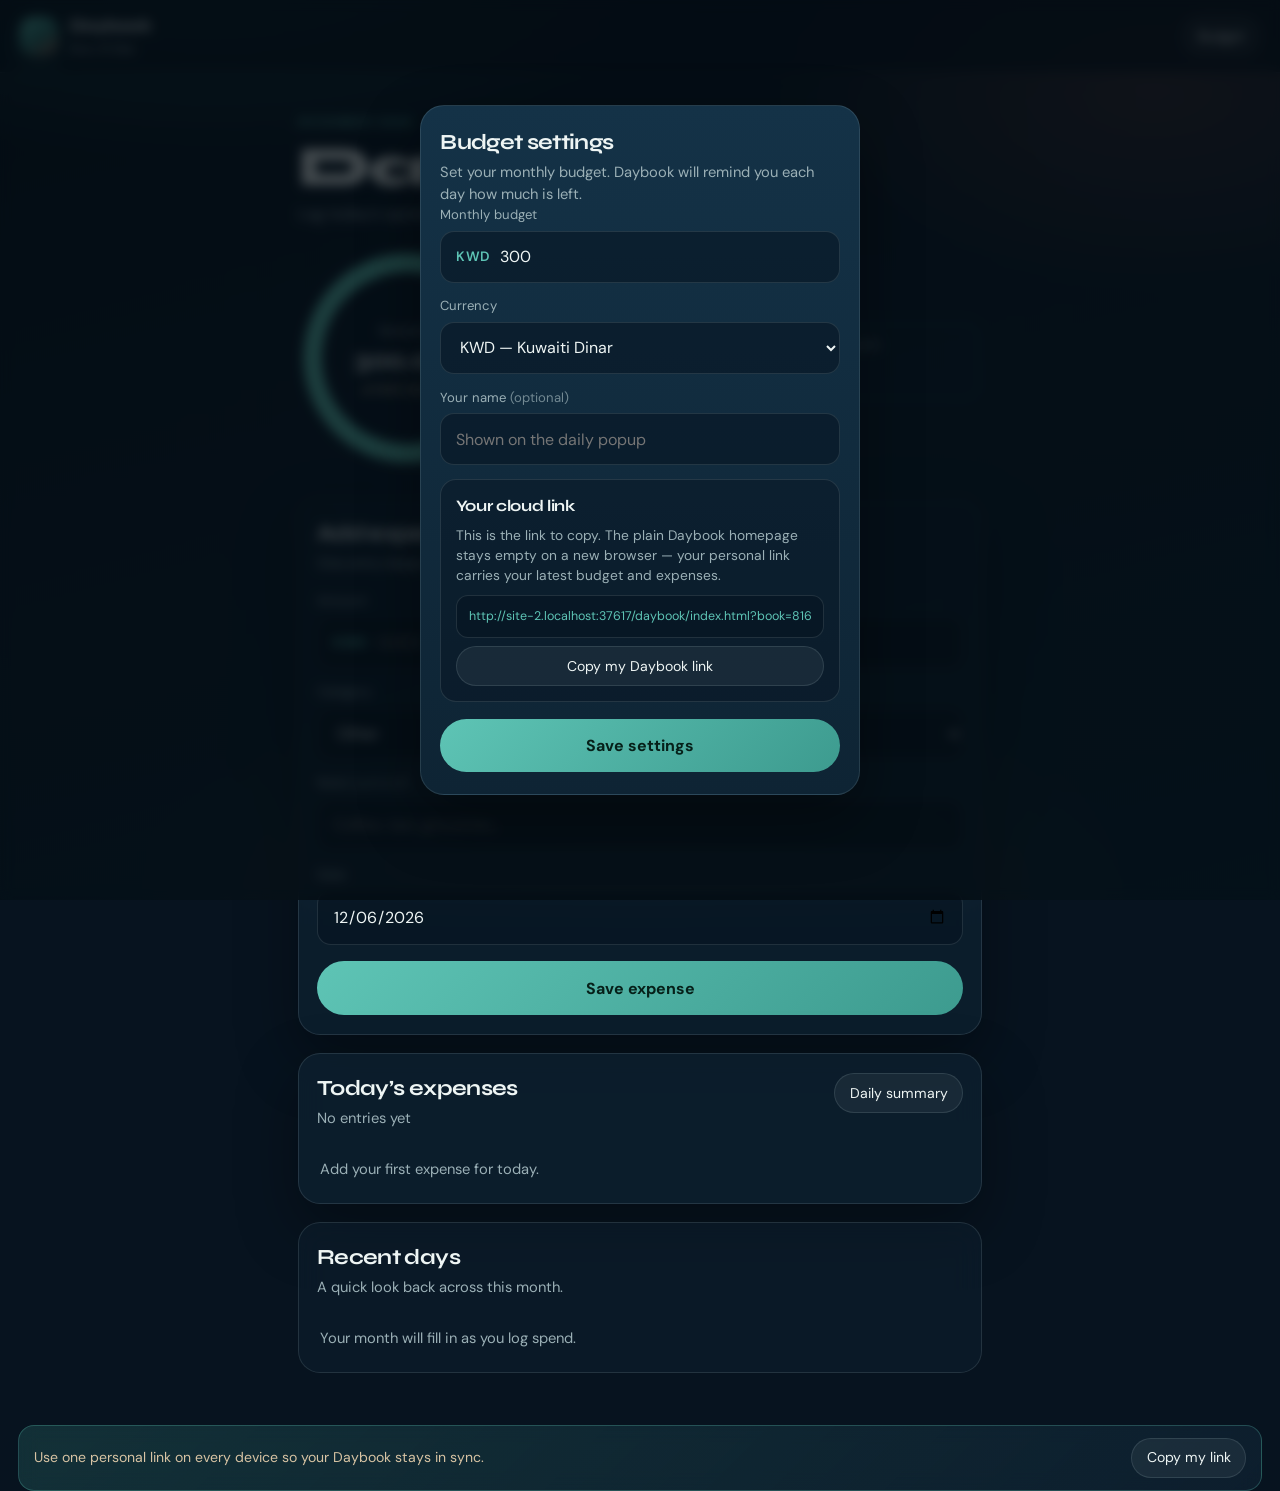
==== daybook/index.html @ 7da20406 "Wire personal sync link and GitHub cloud mirror" ====
<!DOCTYPE html>
<html lang="en">
<head>
  <meta charset="UTF-8" />
  <meta name="viewport" content="width=device-width, initial-scale=1, viewport-fit=cover" />
  <meta name="theme-color" content="#0B1C2C" />
  <meta name="description" content="Daybook — track daily expenses and stay within your budget." />
  <meta name="apple-mobile-web-app-capable" content="yes" />
  <meta name="apple-mobile-web-app-status-bar-style" content="black-translucent" />
  <meta name="apple-mobile-web-app-title" content="Daybook" />
  <title>Daybook</title>
  <link rel="manifest" href="manifest.webmanifest" />
  <link rel="icon" href="icon.svg" type="image/svg+xml" />
  <link rel="apple-touch-icon" href="icon.svg" />
  <link rel="preconnect" href="https://fonts.googleapis.com" />
  <link rel="preconnect" href="https://fonts.gstatic.com" crossorigin />
  <link href="https://fonts.googleapis.com/css2?family=DM+Sans:ital,opsz,wght@0,9..40,400;0,9..40,500;0,9..40,600;0,9..40,700;1,9..40,400&family=Syne:wght@600;700;800&display=swap" rel="stylesheet" />
  <link rel="stylesheet" href="styles.css" />
</head>
<body>
  <div class="atmosphere" aria-hidden="true"></div>

  <header class="topbar">
    <div class="brand">
      <span class="brand-mark" aria-hidden="true"></span>
      <div>
        <p class="brand-name">Daybook</p>
        <p class="brand-date" id="headerDate">Today</p>
      </div>
    </div>
    <button type="button" class="ghost-btn" id="settingsBtn" aria-label="Budget settings">Budget</button>
  </header>

  <main class="shell">
    <section class="hero" aria-labelledby="heroTitle">
      <p class="eyebrow" id="monthLabel">This month</p>
      <h1 class="hero-title" id="heroTitle">Daybook</h1>
      <p class="hero-sub" id="heroSub">Log today’s spend. Stay inside your budget.</p>

      <div class="meter" role="img" aria-labelledby="remainingLabel">
        <div class="meter-ring" id="meterRing">
          <svg viewBox="0 0 120 120" aria-hidden="true">
            <circle class="meter-track" cx="60" cy="60" r="52" />
            <circle class="meter-value" id="meterValue" cx="60" cy="60" r="52" />
          </svg>
          <div class="meter-copy">
            <p class="meter-kicker">Remaining</p>
            <p class="meter-amount" id="remainingAmount">0.000</p>
            <p class="meter-meta" id="remainingMeta">of budget</p>
          </div>
        </div>
        <div class="meter-stats">
          <div>
            <p class="stat-label">Spent today</p>
            <p class="stat-value" id="spentToday">0.000</p>
          </div>
          <div>
            <p class="stat-label">Spent this month</p>
            <p class="stat-value" id="spentMonth">0.000</p>
          </div>
        </div>
      </div>
    </section>

    <section class="panel" aria-labelledby="addTitle">
      <div class="panel-head">
        <h2 id="addTitle">Add expense</h2>
        <p>One entry keeps your daily picture honest.</p>
      </div>
      <form id="expenseForm" class="expense-form" autocomplete="off">
        <label class="field">
          <span>Amount</span>
          <div class="amount-row">
            <span class="currency-prefix" id="currencyPrefix">KWD</span>
            <input id="amountInput" name="amount" type="number" inputmode="decimal" step="0.001" min="0.001" placeholder="0.000" required />
          </div>
        </label>
        <label class="field">
          <span>Category</span>
          <select id="categoryInput" name="category" required>
            <option value="Food">Food</option>
            <option value="Transport">Transport</option>
            <option value="Shopping">Shopping</option>
            <option value="Bills">Bills</option>
            <option value="Health">Health</option>
            <option value="Fun">Fun</option>
            <option value="Other" selected>Other</option>
          </select>
        </label>
        <label class="field">
          <span>Note <em>(optional)</em></span>
          <input id="noteInput" name="note" type="text" maxlength="80" placeholder="Coffee, taxi, groceries…" />
        </label>
        <label class="field">
          <span>Date</span>
          <input id="dateInput" name="date" type="date" required />
        </label>
        <button type="submit" class="primary-btn" id="addBtn">Save expense</button>
      </form>
    </section>

    <section class="panel" aria-labelledby="todayTitle">
      <div class="panel-head row">
        <div>
          <h2 id="todayTitle">Today’s expenses</h2>
          <p id="todayCount">No entries yet</p>
        </div>
        <button type="button" class="ghost-btn" id="showSummaryBtn">Daily summary</button>
      </div>
      <ul class="expense-list" id="todayList"></ul>
    </section>

    <section class="panel soft" aria-labelledby="historyTitle">
      <div class="panel-head">
        <h2 id="historyTitle">Recent days</h2>
        <p>A quick look back across this month.</p>
      </div>
      <ul class="history-list" id="historyList"></ul>
    </section>
  </main>

  <div class="toast" id="toast" role="status" aria-live="polite" hidden></div>

  <!-- Daily summary popup -->
  <div class="modal-root" id="summaryModal" hidden>
    <div class="modal-backdrop" data-close="summary"></div>
    <div class="modal sheet summary-sheet" role="dialog" aria-modal="true" aria-labelledby="summaryTitle">
      <div class="summary-glow" aria-hidden="true"></div>
      <p class="summary-eyebrow">Daily check-in</p>
      <h2 id="summaryTitle">How’s your day looking?</h2>
      <p class="summary-date" id="summaryDate"></p>
      <div class="summary-grid">
        <div class="summary-card">
          <p class="summary-label">Spent today</p>
          <p class="summary-value" id="summarySpent">0.000</p>
        </div>
        <div class="summary-card accent">
          <p class="summary-label">Remaining in budget</p>
          <p class="summary-value" id="summaryRemaining">0.000</p>
        </div>
      </div>
      <p class="summary-note" id="summaryNote"></p>
      <button type="button" class="primary-btn" data-close="summary">Got it</button>
    </div>
  </div>

  <!-- Budget settings -->
  <div class="modal-root" id="settingsModal" hidden>
    <div class="modal-backdrop" data-close="settings"></div>
    <div class="modal sheet" role="dialog" aria-modal="true" aria-labelledby="settingsTitle">
      <h2 id="settingsTitle">Budget settings</h2>
      <p class="modal-lead">Set your monthly budget. Daybook will remind you each day how much is left.</p>
      <form id="settingsForm" class="expense-form">
        <label class="field">
          <span>Monthly budget</span>
          <div class="amount-row">
            <span class="currency-prefix" id="settingsCurrencyPrefix">KWD</span>
            <input id="budgetInput" type="number" inputmode="decimal" step="0.001" min="0" required />
          </div>
        </label>
        <label class="field">
          <span>Currency</span>
          <select id="currencyInput">
            <option value="KWD">KWD — Kuwaiti Dinar</option>
            <option value="AED">AED — UAE Dirham</option>
            <option value="SAR">SAR — Saudi Riyal</option>
            <option value="USD">USD — US Dollar</option>
            <option value="EUR">EUR — Euro</option>
            <option value="INR">INR — Indian Rupee</option>
            <option value="GBP">GBP — British Pound</option>
          </select>
        </label>
        <label class="field">
          <span>Your name <em>(optional)</em></span>
          <input id="nameInput" type="text" maxlength="40" placeholder="Shown on the daily popup" />
        </label>
        <div class="sync-box">
          <p class="sync-title">Your cloud link</p>
          <p class="sync-help">This is the link to copy. The plain Daybook homepage stays empty on a new browser — your personal link carries your latest budget and expenses.</p>
          <input id="syncLinkInput" type="text" readonly />
          <button type="button" class="ghost-btn" id="copySyncBtn">Copy my Daybook link</button>
        </div>
        <button type="submit" class="primary-btn">Save settings</button>
      </form>
    </div>
  </div>

  <div class="sync-banner" id="syncBanner" hidden>
    <p>Use one personal link on every device so your Daybook stays in sync.</p>
    <button type="button" class="ghost-btn" id="bannerCopyBtn">Copy my link</button>
  </div>

  <script src="app.js" defer></script>
</body>
</html>
---- daybook/styles.css ----
:root {
  --ink: #07131f;
  --ink-2: #0b1c2c;
  --panel: rgba(14, 32, 48, 0.78);
  --panel-solid: #102536;
  --line: rgba(214, 232, 236, 0.12);
  --text: #eef5f4;
  --muted: #9bb0b6;
  --sea: #3d9b8f;
  --sea-bright: #5ec4b5;
  --coral: #e07a5f;
  --gold: #e2b86a;
  --sand: #d8c4a4;
  --shadow: 0 24px 60px rgba(0, 0, 0, 0.35);
  --radius: 22px;
  --safe-top: env(safe-area-inset-top, 0px);
  --safe-bot: env(safe-area-inset-bottom, 0px);
  --font-display: "Syne", "Avenir Next", sans-serif;
  --font-body: "DM Sans", "Segoe UI", sans-serif;
  --ring: 326.7256;
}

* { box-sizing: border-box; margin: 0; padding: 0; }

html, body {
  min-height: 100%;
}

body {
  font-family: var(--font-body);
  color: var(--text);
  background: var(--ink);
  line-height: 1.45;
  -webkit-font-smoothing: antialiased;
}

button, input, select {
  font: inherit;
  color: inherit;
}

.atmosphere {
  position: fixed;
  inset: 0;
  z-index: -1;
  background:
    radial-gradient(ellipse 80% 50% at 15% -10%, rgba(61, 155, 143, 0.35), transparent 55%),
    radial-gradient(ellipse 60% 45% at 90% 10%, rgba(224, 122, 95, 0.18), transparent 50%),
    radial-gradient(ellipse 70% 50% at 50% 100%, rgba(226, 184, 106, 0.12), transparent 55%),
    linear-gradient(165deg, #07131f 0%, #0b1c2c 45%, #0a2433 100%);
}

.atmosphere::after {
  content: "";
  position: absolute;
  inset: 0;
  opacity: 0.35;
  background-image:
    linear-gradient(rgba(238, 245, 244, 0.03) 1px, transparent 1px),
    linear-gradient(90deg, rgba(238, 245, 244, 0.03) 1px, transparent 1px);
  background-size: 48px 48px;
  mask-image: radial-gradient(circle at 50% 20%, #000 20%, transparent 75%);
}

.topbar {
  position: sticky;
  top: 0;
  z-index: 20;
  display: flex;
  align-items: center;
  justify-content: space-between;
  gap: 1rem;
  padding: calc(0.9rem + var(--safe-top)) 1.25rem 0.9rem;
  backdrop-filter: blur(16px);
  background: rgba(7, 19, 31, 0.72);
  border-bottom: 1px solid var(--line);
}

.brand {
  display: flex;
  align-items: center;
  gap: 0.75rem;
}

.brand-mark {
  width: 2.35rem;
  height: 2.35rem;
  border-radius: 0.85rem;
  background:
    linear-gradient(145deg, rgba(94, 196, 181, 0.95), rgba(61, 155, 143, 0.7) 55%, rgba(224, 122, 95, 0.55));
  box-shadow: 0 0 0 1px rgba(238, 245, 244, 0.12), 0 10px 24px rgba(61, 155, 143, 0.25);
  animation: markPulse 4.5s ease-in-out infinite;
}

.brand-name {
  font-family: var(--font-display);
  font-weight: 700;
  letter-spacing: -0.03em;
  font-size: 1.05rem;
}

.brand-date {
  color: var(--muted);
  font-size: 0.82rem;
}

.shell {
  width: min(720px, 100%);
  margin: 0 auto;
  padding: 1.25rem 1.15rem calc(2.5rem + var(--safe-bot));
  display: grid;
  gap: 1.15rem;
}

.hero {
  padding: 1.35rem 0 0.4rem;
  animation: riseIn 0.7s ease both;
}

.eyebrow {
  color: var(--sea-bright);
  text-transform: uppercase;
  letter-spacing: 0.14em;
  font-size: 0.72rem;
  font-weight: 600;
  margin-bottom: 0.55rem;
}

.hero-title {
  font-family: var(--font-display);
  font-weight: 800;
  font-size: clamp(2.4rem, 8vw, 3.5rem);
  letter-spacing: -0.05em;
  line-height: 0.95;
  margin-bottom: 0.55rem;
}

.hero-sub {
  color: var(--muted);
  max-width: 28rem;
  margin-bottom: 1.4rem;
}

.meter {
  display: grid;
  gap: 1.1rem;
}

.meter-ring {
  position: relative;
  width: min(220px, 62vw);
  margin: 0 auto;
  aspect-ratio: 1;
}

.meter-ring svg {
  width: 100%;
  height: 100%;
  transform: rotate(-90deg);
}

.meter-track,
.meter-value {
  fill: none;
  stroke-width: 10;
}

.meter-track {
  stroke: rgba(238, 245, 244, 0.08);
}

.meter-value {
  stroke: url(#none);
  stroke: var(--sea-bright);
  stroke-linecap: round;
  stroke-dasharray: var(--ring);
  stroke-dashoffset: var(--ring);
  transition: stroke-dashoffset 0.9s cubic-bezier(0.22, 1, 0.36, 1), stroke 0.3s ease;
}

.meter-ring.is-warning .meter-value { stroke: var(--gold); }
.meter-ring.is-danger .meter-value { stroke: var(--coral); }

.meter-copy {
  position: absolute;
  inset: 0;
  display: grid;
  place-content: center;
  text-align: center;
  gap: 0.15rem;
}

.meter-kicker,
.stat-label,
.summary-label {
  color: var(--muted);
  font-size: 0.78rem;
}

.meter-amount,
.stat-value,
.summary-value {
  font-family: var(--font-display);
  font-weight: 700;
  letter-spacing: -0.03em;
}

.meter-amount {
  font-size: 1.55rem;
}

.meter-meta {
  color: var(--sand);
  font-size: 0.78rem;
}

.meter-stats {
  display: grid;
  grid-template-columns: 1fr 1fr;
  gap: 0.75rem;
}

.meter-stats > div,
.summary-card {
  background: var(--panel);
  border: 1px solid var(--line);
  border-radius: 18px;
  padding: 0.95rem 1rem;
  backdrop-filter: blur(10px);
}

.stat-value {
  font-size: 1.25rem;
  margin-top: 0.2rem;
}

.panel {
  background: var(--panel);
  border: 1px solid var(--line);
  border-radius: var(--radius);
  padding: 1.15rem 1.1rem 1.2rem;
  backdrop-filter: blur(14px);
  box-shadow: var(--shadow);
  animation: riseIn 0.75s ease both;
}

.panel:nth-of-type(2) { animation-delay: 0.08s; }
.panel:nth-of-type(3) { animation-delay: 0.14s; }
.panel:nth-of-type(4) { animation-delay: 0.2s; }

.panel.soft {
  background: rgba(14, 32, 48, 0.5);
  box-shadow: none;
}

.panel-head {
  margin-bottom: 1rem;
}

.panel-head.row {
  display: flex;
  align-items: flex-start;
  justify-content: space-between;
  gap: 0.75rem;
}

.panel-head h2,
.modal h2 {
  font-family: var(--font-display);
  font-size: 1.35rem;
  letter-spacing: -0.03em;
  margin-bottom: 0.25rem;
}

.panel-head p,
.modal-lead {
  color: var(--muted);
  font-size: 0.92rem;
}

.expense-form {
  display: grid;
  gap: 0.85rem;
}

.field {
  display: grid;
  gap: 0.4rem;
}

.field > span {
  font-size: 0.82rem;
  color: var(--muted);
}

.field em {
  font-style: normal;
  opacity: 0.7;
}

.field input,
.field select,
.amount-row {
  width: 100%;
  border-radius: 14px;
  border: 1px solid var(--line);
  background: rgba(7, 19, 31, 0.55);
  padding: 0.85rem 0.95rem;
  outline: none;
  transition: border-color 0.2s ease, box-shadow 0.2s ease;
}

.field input:focus,
.field select:focus,
.amount-row:focus-within {
  border-color: rgba(94, 196, 181, 0.55);
  box-shadow: 0 0 0 3px rgba(61, 155, 143, 0.18);
}

.amount-row {
  display: flex;
  align-items: center;
  gap: 0.55rem;
  padding-right: 0.35rem;
}

.amount-row input {
  border: 0;
  background: transparent;
  padding: 0;
  width: 100%;
  box-shadow: none;
}

.amount-row input:focus {
  box-shadow: none;
}

.currency-prefix {
  color: var(--sea-bright);
  font-weight: 600;
  font-size: 0.85rem;
  letter-spacing: 0.04em;
}

.primary-btn,
.ghost-btn {
  border: 0;
  cursor: pointer;
  border-radius: 999px;
  transition: transform 0.18s ease, background 0.18s ease, opacity 0.18s ease;
}

.primary-btn:hover,
.ghost-btn:hover {
  transform: translateY(-1px);
}

.primary-btn:active,
.ghost-btn:active {
  transform: translateY(0);
}

.primary-btn {
  background: linear-gradient(135deg, var(--sea-bright), var(--sea));
  color: #062019;
  font-weight: 700;
  padding: 0.95rem 1.2rem;
  margin-top: 0.2rem;
}

.ghost-btn {
  background: rgba(238, 245, 244, 0.06);
  border: 1px solid var(--line);
  color: var(--text);
  padding: 0.55rem 0.9rem;
  font-size: 0.88rem;
  white-space: nowrap;
}

.expense-list,
.history-list {
  list-style: none;
  display: grid;
  gap: 0.65rem;
}

.expense-item,
.history-item {
  display: grid;
  grid-template-columns: 1fr auto;
  gap: 0.35rem 0.75rem;
  align-items: center;
  padding: 0.85rem 0.9rem;
  border-radius: 16px;
  background: rgba(7, 19, 31, 0.45);
  border: 1px solid var(--line);
  animation: itemIn 0.35s ease both;
}

.expense-item .title,
.history-item .title {
  font-weight: 600;
}

.expense-item .meta,
.history-item .meta {
  color: var(--muted);
  font-size: 0.8rem;
  grid-column: 1;
}

.expense-item .amount,
.history-item .amount {
  font-family: var(--font-display);
  font-weight: 700;
  justify-self: end;
}

.expense-item .delete {
  grid-column: 2;
  grid-row: 2;
  justify-self: end;
  background: transparent;
  border: 0;
  color: var(--coral);
  cursor: pointer;
  font-size: 0.78rem;
  opacity: 0.85;
}

.empty {
  color: var(--muted);
  padding: 0.85rem 0.2rem 0.2rem;
  font-size: 0.92rem;
}

.toast {
  position: fixed;
  left: 50%;
  bottom: calc(1.2rem + var(--safe-bot));
  transform: translateX(-50%) translateY(120%);
  background: var(--panel-solid);
  border: 1px solid var(--line);
  color: var(--text);
  padding: 0.75rem 1rem;
  border-radius: 999px;
  box-shadow: var(--shadow);
  z-index: 40;
  pointer-events: none;
  transition: transform 0.35s cubic-bezier(0.22, 1, 0.36, 1);
}

body.modal-open .toast {
  bottom: calc(42vh + var(--safe-bot));
}

.sync-banner {
  position: sticky;
  top: calc(3.6rem + var(--safe-top));
  z-index: 15;
  display: flex;
  align-items: center;
  justify-content: space-between;
  gap: 0.75rem;
  margin: 0.75rem 1.15rem 0;
  padding: 0.75rem 0.9rem;
  border-radius: 16px;
  border: 1px solid rgba(94, 196, 181, 0.28);
  background: linear-gradient(135deg, rgba(61, 155, 143, 0.22), rgba(14, 32, 48, 0.85));
  backdrop-filter: blur(10px);
}

.sync-banner p {
  color: var(--sand);
  font-size: 0.88rem;
}

.sync-box {
  display: grid;
  gap: 0.55rem;
  padding: 0.9rem;
  border-radius: 16px;
  border: 1px solid var(--line);
  background: rgba(7, 19, 31, 0.45);
}

.sync-title {
  font-family: var(--font-display);
  font-weight: 700;
  letter-spacing: -0.02em;
}

.sync-help {
  color: var(--muted);
  font-size: 0.86rem;
}

.sync-box input {
  width: 100%;
  border-radius: 12px;
  border: 1px solid var(--line);
  background: rgba(7, 19, 31, 0.55);
  padding: 0.7rem 0.8rem;
  color: var(--sea-bright);
  font-size: 0.78rem;
}

.toast.show {
  transform: translateX(-50%) translateY(0);
}

.modal-root {
  position: fixed;
  inset: 0;
  z-index: 50;
  display: grid;
  align-items: end;
  justify-items: center;
}

.modal-root[hidden] {
  display: none !important;
}

.modal-backdrop {
  position: absolute;
  inset: 0;
  background: rgba(3, 10, 16, 0.72);
  backdrop-filter: blur(6px);
  animation: fadeIn 0.25s ease both;
}

.modal.sheet {
  position: relative;
  width: min(440px, 100%);
  margin: 0;
  border-radius: 28px 28px 0 0;
  background: linear-gradient(180deg, #143247 0%, #0e2434 100%);
  border: 1px solid var(--line);
  border-bottom: 0;
  padding: 1.35rem 1.2rem calc(1.4rem + var(--safe-bot));
  box-shadow: var(--shadow);
  animation: sheetUp 0.4s cubic-bezier(0.22, 1, 0.36, 1) both;
}

.summary-sheet {
  overflow: hidden;
}

.summary-glow {
  position: absolute;
  width: 220px;
  height: 220px;
  right: -40px;
  top: -60px;
  border-radius: 50%;
  background: radial-gradient(circle, rgba(94, 196, 181, 0.35), transparent 70%);
  pointer-events: none;
  animation: glowDrift 5s ease-in-out infinite;
}

.summary-eyebrow {
  position: relative;
  color: var(--sea-bright);
  text-transform: uppercase;
  letter-spacing: 0.14em;
  font-size: 0.72rem;
  font-weight: 600;
  margin-bottom: 0.45rem;
}

.summary-date {
  color: var(--muted);
  margin: 0.25rem 0 1rem;
}

.summary-grid {
  display: grid;
  grid-template-columns: 1fr 1fr;
  gap: 0.7rem;
  margin-bottom: 0.95rem;
}

.summary-card.accent {
  background: linear-gradient(160deg, rgba(61, 155, 143, 0.28), rgba(14, 32, 48, 0.5));
  border-color: rgba(94, 196, 181, 0.28);
}

.summary-value {
  font-size: 1.35rem;
  margin-top: 0.25rem;
}

.summary-note {
  color: var(--sand);
  font-size: 0.92rem;
  margin-bottom: 1rem;
  min-height: 2.6em;
}

@media (min-width: 720px) {
  .modal-root {
    align-items: center;
  }

  .modal.sheet {
    border-radius: 24px;
    border-bottom: 1px solid var(--line);
  }

  .meter {
    grid-template-columns: 220px 1fr;
    align-items: center;
  }

  .meter-ring {
    margin: 0;
  }
}

@keyframes riseIn {
  from { opacity: 0; transform: translateY(14px); }
  to { opacity: 1; transform: translateY(0); }
}

@keyframes itemIn {
  from { opacity: 0; transform: translateY(8px) scale(0.98); }
  to { opacity: 1; transform: translateY(0) scale(1); }
}

@keyframes sheetUp {
  from { opacity: 0; transform: translateY(28px); }
  to { opacity: 1; transform: translateY(0); }
}

@keyframes fadeIn {
  from { opacity: 0; }
  to { opacity: 1; }
}

@keyframes markPulse {
  0%, 100% { transform: scale(1); filter: saturate(1); }
  50% { transform: scale(1.04); filter: saturate(1.15); }
}

@keyframes glowDrift {
  0%, 100% { transform: translate(0, 0); opacity: 0.9; }
  50% { transform: translate(-12px, 10px); opacity: 1; }
}

@media (prefers-reduced-motion: reduce) {
  *, *::before, *::after {
    animation: none !important;
    transition: none !important;
  }
}
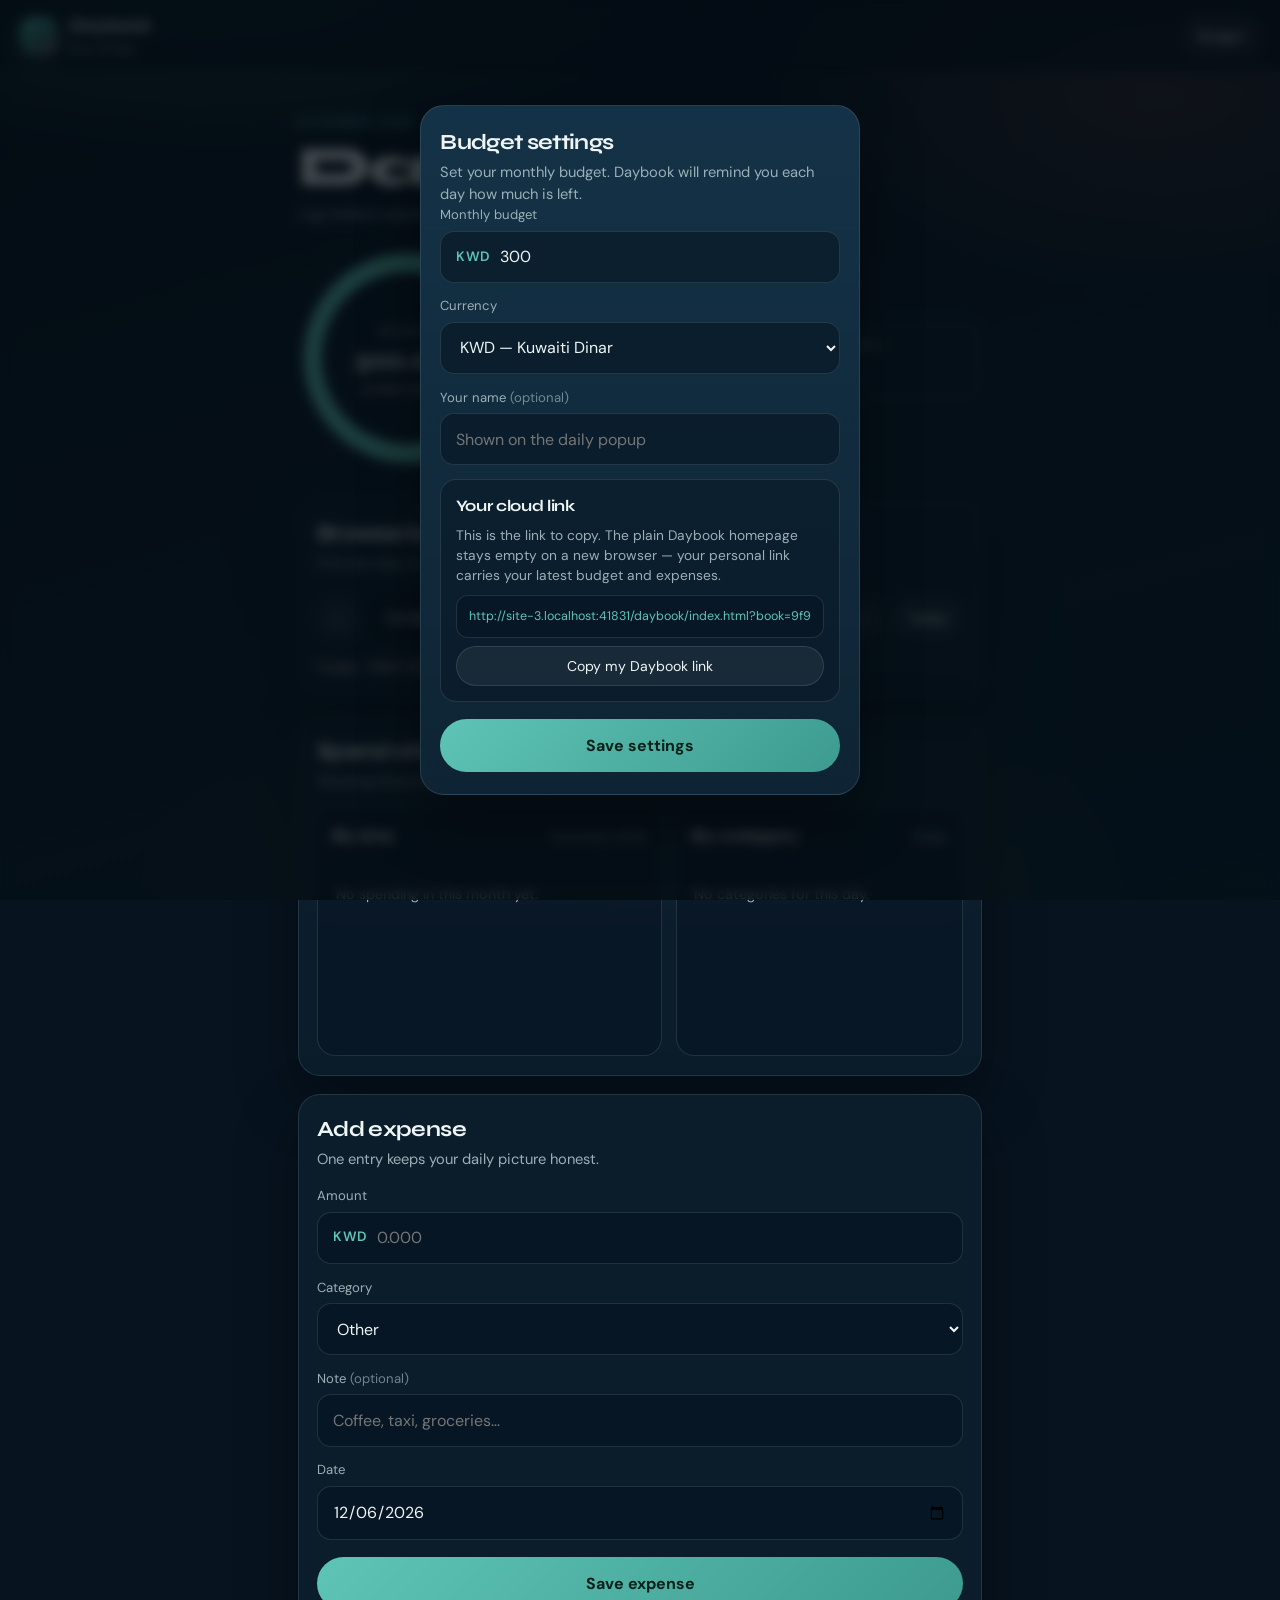
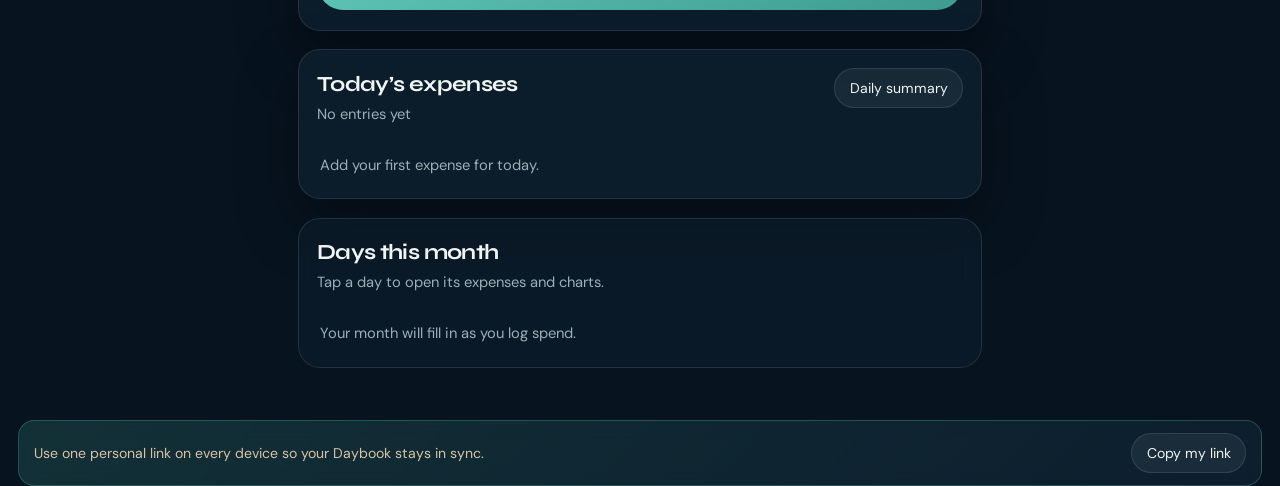
==== commit 1ada7776: "Add date browser and spend charts Pick any day to review its expenses. Charts show spend by day for " ====
--- a/daybook/index.html
+++ b/daybook/index.html
@@ -51,13 +51,53 @@
         </div>
         <div class="meter-stats">
           <div>
-            <p class="stat-label">Spent today</p>
+            <p class="stat-label" id="spentSelectedLabel">Spent today</p>
             <p class="stat-value" id="spentToday">0.000</p>
           </div>
           <div>
             <p class="stat-label">Spent this month</p>
             <p class="stat-value" id="spentMonth">0.000</p>
           </div>
+        </div>
+      </div>
+    </section>
+
+    <section class="panel" aria-labelledby="viewDateTitle">
+      <div class="panel-head">
+        <h2 id="viewDateTitle">Browse by date</h2>
+        <p>Pick any day to see its expenses and updated charts.</p>
+      </div>
+      <div class="date-nav">
+        <button type="button" class="ghost-btn icon-btn" id="prevDayBtn" aria-label="Previous day">‹</button>
+        <label class="field date-nav-field">
+          <span class="sr-only">View date</span>
+          <input id="viewDateInput" type="date" required />
+        </label>
+        <button type="button" class="ghost-btn icon-btn" id="nextDayBtn" aria-label="Next day">›</button>
+        <button type="button" class="ghost-btn" id="jumpTodayBtn">Today</button>
+      </div>
+      <p class="date-nav-meta" id="viewDateMeta"></p>
+    </section>
+
+    <section class="panel" aria-labelledby="chartsTitle">
+      <div class="panel-head">
+        <h2 id="chartsTitle">Spend charts</h2>
+        <p id="chartsSub">Charts follow the date you select above.</p>
+      </div>
+      <div class="charts-grid">
+        <div class="chart-card">
+          <div class="chart-head">
+            <h3>By day</h3>
+            <p id="dayChartLabel">This month</p>
+          </div>
+          <div class="chart-frame" id="dayChart" role="img" aria-label="Expenses by day"></div>
+        </div>
+        <div class="chart-card">
+          <div class="chart-head">
+            <h3>By category</h3>
+            <p id="categoryChartLabel">Selected day</p>
+          </div>
+          <div class="chart-frame" id="categoryChart" role="img" aria-label="Expenses by category"></div>
         </div>
       </div>
     </section>
@@ -112,8 +152,8 @@
 
     <section class="panel soft" aria-labelledby="historyTitle">
       <div class="panel-head">
-        <h2 id="historyTitle">Recent days</h2>
-        <p>A quick look back across this month.</p>
+        <h2 id="historyTitle">Days this month</h2>
+        <p>Tap a day to open its expenses and charts.</p>
       </div>
       <ul class="history-list" id="historyList"></ul>
     </section>
--- a/daybook/styles.css
+++ b/daybook/styles.css
@@ -506,6 +506,121 @@
   font-size: 0.78rem;
 }
 
+.sr-only {
+  position: absolute;
+  width: 1px;
+  height: 1px;
+  padding: 0;
+  margin: -1px;
+  overflow: hidden;
+  clip: rect(0, 0, 0, 0);
+  white-space: nowrap;
+  border: 0;
+}
+
+.date-nav {
+  display: grid;
+  grid-template-columns: auto 1fr auto auto;
+  gap: 0.55rem;
+  align-items: center;
+}
+
+.date-nav-field {
+  margin: 0;
+}
+
+.date-nav-field input {
+  width: 100%;
+  border-radius: 14px;
+  border: 1px solid var(--line);
+  background: rgba(7, 19, 31, 0.55);
+  padding: 0.85rem 0.95rem;
+  outline: none;
+}
+
+.date-nav-field input:focus {
+  border-color: rgba(94, 196, 181, 0.55);
+  box-shadow: 0 0 0 3px rgba(61, 155, 143, 0.18);
+}
+
+.icon-btn {
+  min-width: 2.6rem;
+  padding-left: 0.7rem;
+  padding-right: 0.7rem;
+  font-size: 1.25rem;
+  line-height: 1;
+}
+
+.date-nav-meta {
+  margin-top: 0.75rem;
+  color: var(--sand);
+  font-size: 0.9rem;
+}
+
+.charts-grid {
+  display: grid;
+  gap: 0.9rem;
+}
+
+.chart-card {
+  padding: 0.9rem;
+  border-radius: 18px;
+  border: 1px solid var(--line);
+  background: rgba(7, 19, 31, 0.45);
+}
+
+.chart-head {
+  display: flex;
+  align-items: baseline;
+  justify-content: space-between;
+  gap: 0.75rem;
+  margin-bottom: 0.75rem;
+}
+
+.chart-head h3 {
+  font-family: var(--font-display);
+  font-size: 1.05rem;
+  letter-spacing: -0.02em;
+}
+
+.chart-head p {
+  color: var(--muted);
+  font-size: 0.8rem;
+}
+
+.chart-frame {
+  min-height: 180px;
+}
+
+.chart-frame svg {
+  width: 100%;
+  height: auto;
+  display: block;
+}
+
+.chart-empty {
+  color: var(--muted);
+  font-size: 0.9rem;
+  padding: 1.5rem 0.2rem;
+}
+
+.history-item {
+  cursor: pointer;
+}
+
+.history-item:hover,
+.history-item.is-active {
+  border-color: rgba(94, 196, 181, 0.45);
+  background: rgba(61, 155, 143, 0.12);
+}
+
+@media (min-width: 720px) {
+  .charts-grid {
+    grid-template-columns: 1.2fr 1fr;
+    align-items: stretch;
+  }
+}
+
 .toast.show {
   transform: translateX(-50%) translateY(0);
 }
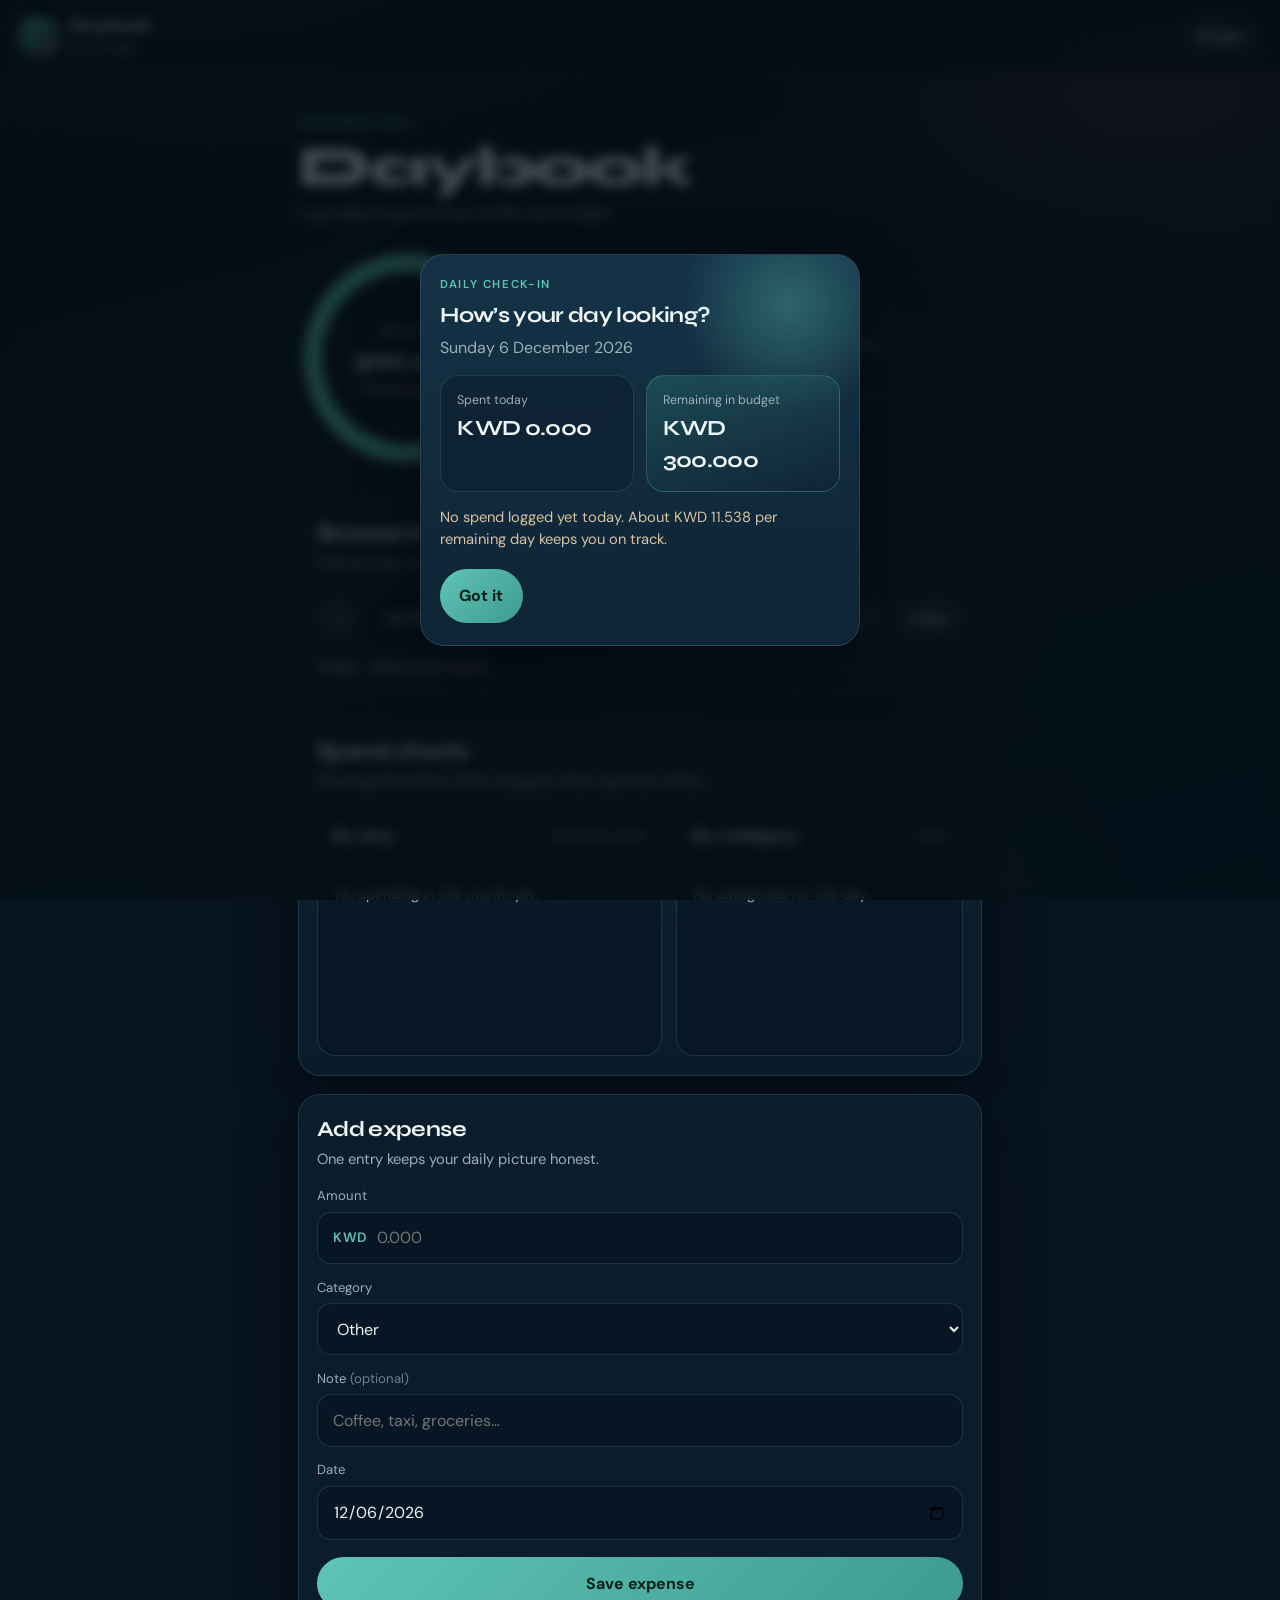
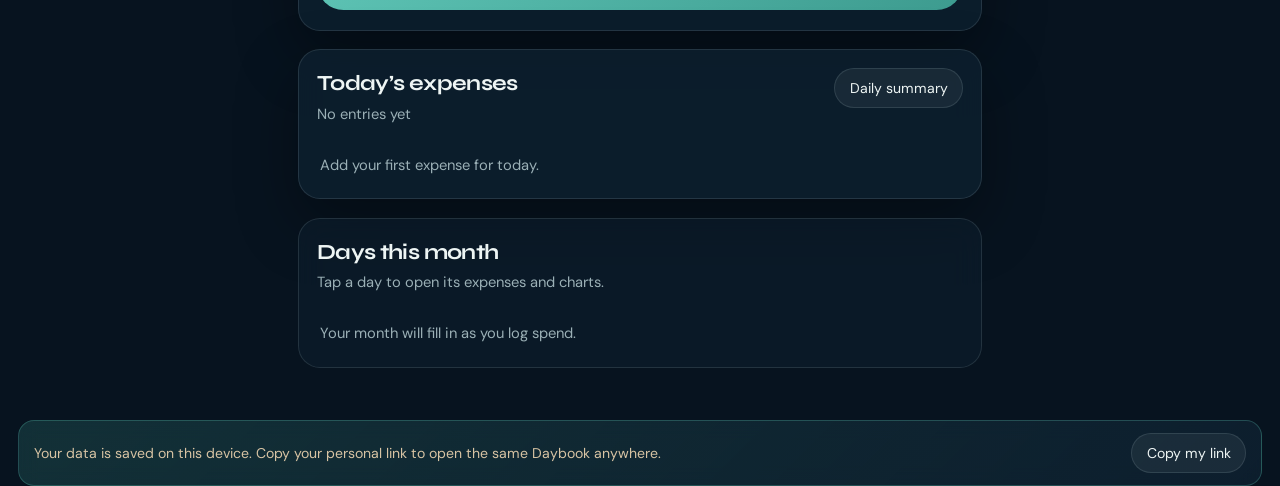
==== commit b10b6948: "Keep Daybook data across updates and shortcuts Persist to IndexedDB as well as localStorage, never c" ====
--- a/daybook/index.html
+++ b/daybook/index.html
@@ -216,17 +216,21 @@
         </label>
         <div class="sync-box">
           <p class="sync-title">Your cloud link</p>
-          <p class="sync-help">This is the link to copy. The plain Daybook homepage stays empty on a new browser — your personal link carries your latest budget and expenses.</p>
+          <p class="sync-help">Copy this personal link and use it for your home-screen shortcut. Open that same link whenever you need your latest expenses.</p>
           <input id="syncLinkInput" type="text" readonly />
           <button type="button" class="ghost-btn" id="copySyncBtn">Copy my Daybook link</button>
         </div>
+        <label class="field">
+          <span>GitHub token <em>(optional, for cloud backup)</em></span>
+          <input id="ghTokenInput" type="password" autocomplete="off" placeholder="ghp_… paste a fine-grained token with Contents: Write" />
+        </label>
         <button type="submit" class="primary-btn">Save settings</button>
       </form>
     </div>
   </div>
 
   <div class="sync-banner" id="syncBanner" hidden>
-    <p>Use one personal link on every device so your Daybook stays in sync.</p>
+    <p>Your data is saved on this device. Copy your personal link to open the same Daybook anywhere.</p>
     <button type="button" class="ghost-btn" id="bannerCopyBtn">Copy my link</button>
   </div>
 
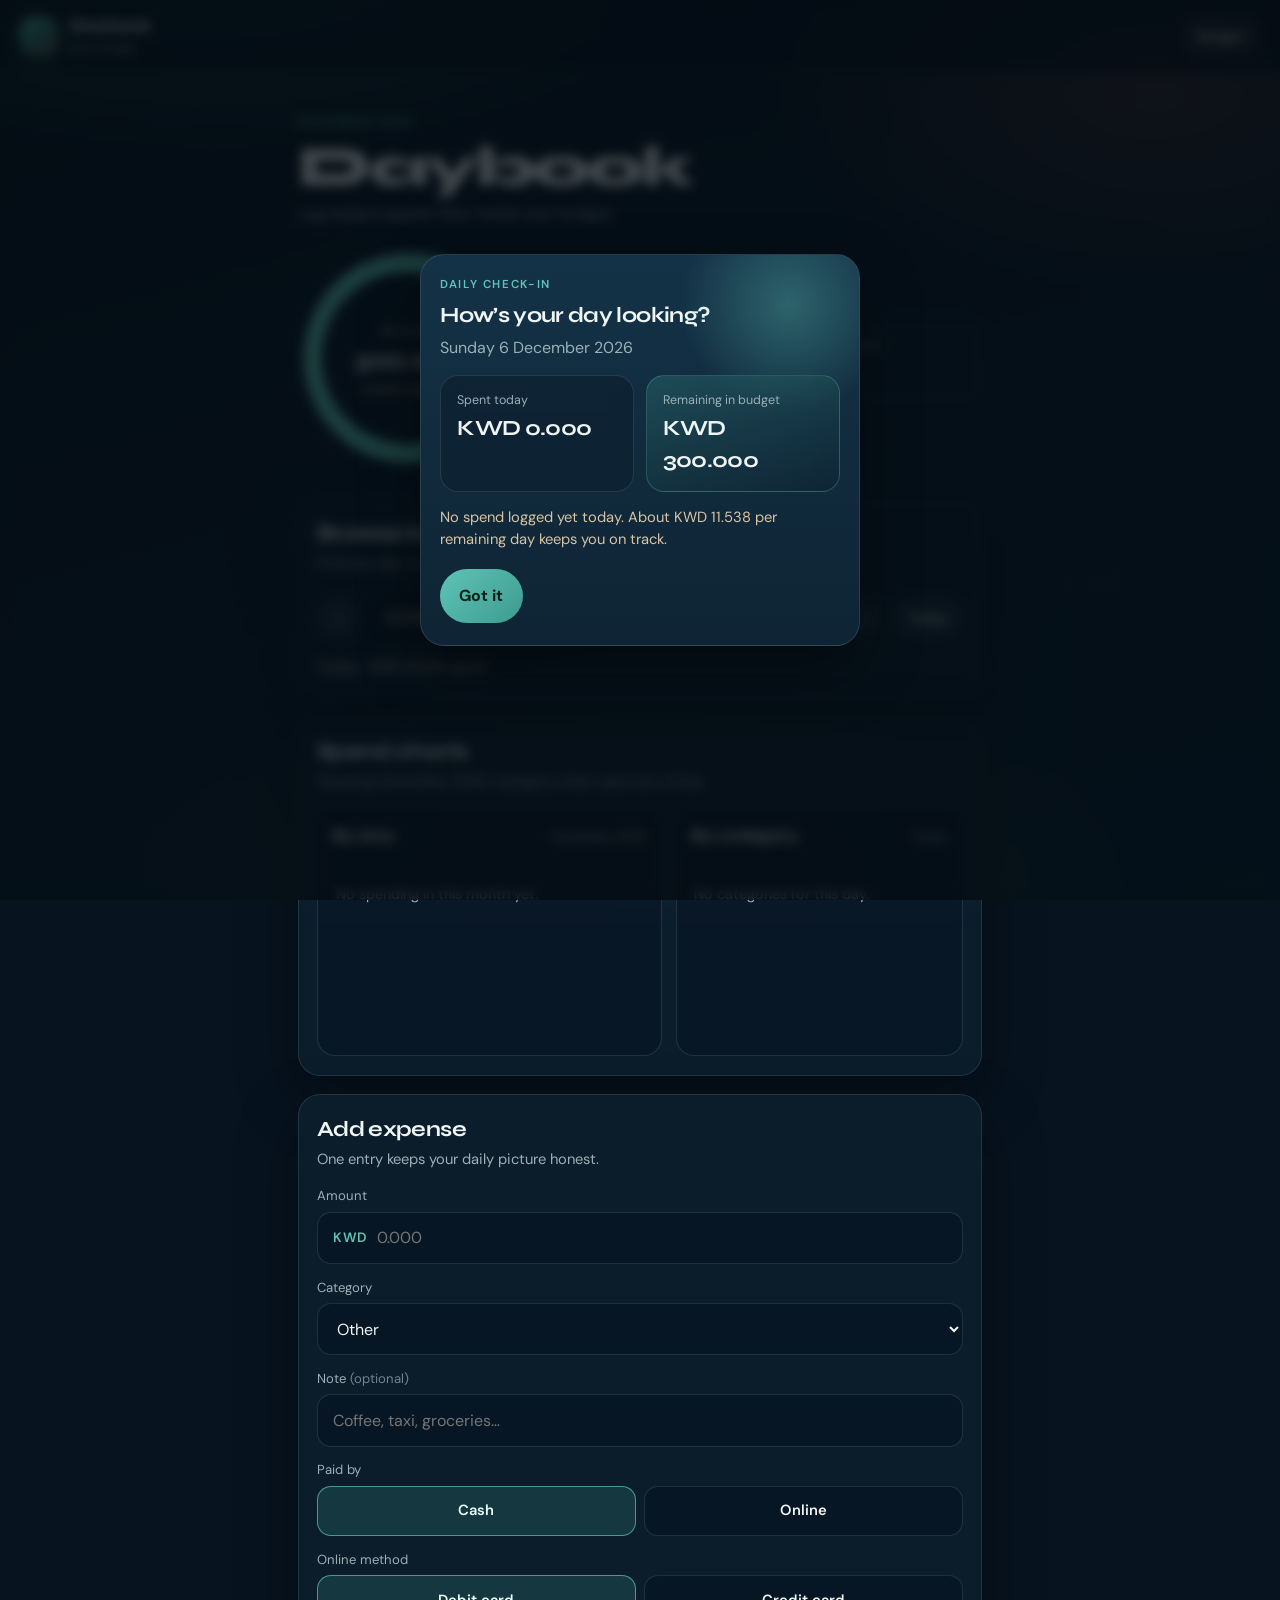
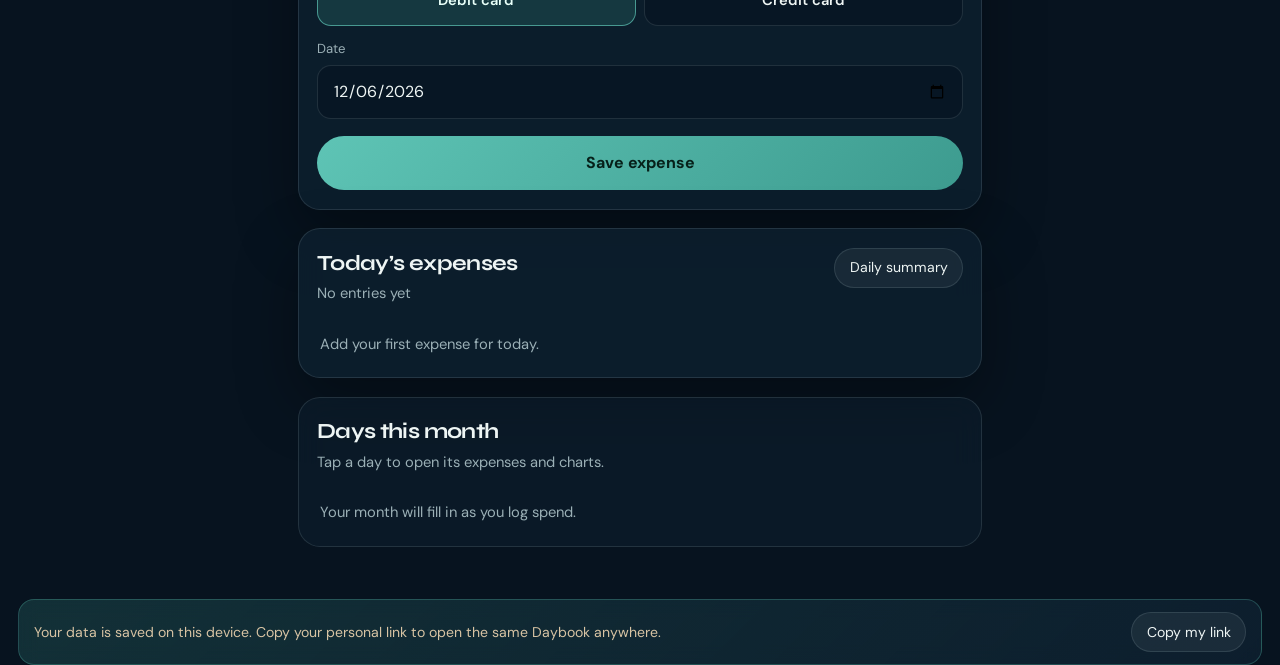
==== commit 5937eb09: "Add cash or online payment method on expenses Let each expense record cash vs online, and when onlin" ====
--- a/daybook/index.html
+++ b/daybook/index.html
@@ -6,12 +6,58 @@
   <meta name="theme-color" content="#0B1C2C" />
   <meta name="description" content="Daybook — track daily expenses and stay within your budget." />
   <meta name="apple-mobile-web-app-capable" content="yes" />
+  <meta name="mobile-web-app-capable" content="yes" />
   <meta name="apple-mobile-web-app-status-bar-style" content="black-translucent" />
   <meta name="apple-mobile-web-app-title" content="Daybook" />
   <title>Daybook</title>
   <link rel="manifest" href="manifest.webmanifest" />
   <link rel="icon" href="icon.svg" type="image/svg+xml" />
   <link rel="apple-touch-icon" href="icon.svg" />
+  <script>
+    // Home Screen / PWA often launches ./index.html with no ?book=.
+    // Remember the book id in a cookie and bounce bare launches back to it
+    // before app.js runs, so the shortcut never opens an empty new book.
+    (function () {
+      var path = location.pathname;
+      var params = new URLSearchParams(location.search);
+      var book = params.get("book") || "";
+      var cookiePath = path.replace(/\/index\.html$/, "/");
+      if (!cookiePath.endsWith("/")) cookiePath += "/";
+      function readBookCookie() {
+        var match = document.cookie.match(/(?:^|; )daybook_book=([^;]*)/);
+        return match ? decodeURIComponent(match[1]) : "";
+      }
+      function writeBookCookie(id) {
+        if (!id) return;
+        document.cookie =
+          "daybook_book=" +
+          encodeURIComponent(id) +
+          "; Path=" +
+          cookiePath +
+          "; Max-Age=31536000; SameSite=Lax";
+        try {
+          localStorage.setItem("daybook.bookId", id);
+        } catch (e) {}
+      }
+      if (book) {
+        writeBookCookie(book);
+        return;
+      }
+      var remembered =
+        readBookCookie() ||
+        (function () {
+          try {
+            return localStorage.getItem("daybook.bookId") || "";
+          } catch (e) {
+            return "";
+          }
+        })();
+      if (!remembered) return;
+      var next = new URL(location.href);
+      next.searchParams.set("book", remembered);
+      location.replace(next.toString());
+    })();
+  </script>
   <link rel="preconnect" href="https://fonts.googleapis.com" />
   <link rel="preconnect" href="https://fonts.gstatic.com" crossorigin />
   <link href="https://fonts.googleapis.com/css2?family=DM+Sans:ital,opsz,wght@0,9..40,400;0,9..40,500;0,9..40,600;0,9..40,700;1,9..40,400&family=Syne:wght@600;700;800&display=swap" rel="stylesheet" />
@@ -131,6 +177,32 @@
           <span>Note <em>(optional)</em></span>
           <input id="noteInput" name="note" type="text" maxlength="80" placeholder="Coffee, taxi, groceries…" />
         </label>
+        <fieldset class="field pay-fieldset">
+          <legend>Paid by</legend>
+          <div class="choice-row" role="radiogroup" aria-label="Paid by">
+            <label class="choice">
+              <input type="radio" name="payBy" id="payByCash" value="cash" checked />
+              <span>Cash</span>
+            </label>
+            <label class="choice">
+              <input type="radio" name="payBy" id="payByOnline" value="online" />
+              <span>Online</span>
+            </label>
+          </div>
+        </fieldset>
+        <fieldset class="field pay-fieldset" id="cardTypeField" hidden>
+          <legend>Online method</legend>
+          <div class="choice-row" role="radiogroup" aria-label="Online method">
+            <label class="choice">
+              <input type="radio" name="cardType" id="cardDebit" value="debit" checked />
+              <span>Debit card</span>
+            </label>
+            <label class="choice">
+              <input type="radio" name="cardType" id="cardCredit" value="credit" />
+              <span>Credit card</span>
+            </label>
+          </div>
+        </fieldset>
         <label class="field">
           <span>Date</span>
           <input id="dateInput" name="date" type="date" required />
@@ -216,7 +288,7 @@
         </label>
         <div class="sync-box">
           <p class="sync-title">Your cloud link</p>
-          <p class="sync-help">Copy this personal link and use it for your home-screen shortcut. Open that same link whenever you need your latest expenses.</p>
+          <p class="sync-help">Open this link once in your browser, wait until your expenses appear, then use Add to Home Screen from that page (not from the long copied text). The shortcut must open your book id so it never starts blank.</p>
           <input id="syncLinkInput" type="text" readonly />
           <button type="button" class="ghost-btn" id="copySyncBtn">Copy my Daybook link</button>
         </div>
--- a/daybook/styles.css
+++ b/daybook/styles.css
@@ -288,9 +288,64 @@
   gap: 0.4rem;
 }
 
-.field > span {
+.field > span,
+.pay-fieldset legend {
   font-size: 0.82rem;
   color: var(--muted);
+}
+
+.pay-fieldset {
+  border: 0;
+  margin: 0;
+  padding: 0;
+  min-inline-size: 0;
+}
+
+.pay-fieldset legend {
+  padding: 0;
+  margin-bottom: 0.4rem;
+}
+
+.choice-row {
+  display: grid;
+  grid-template-columns: 1fr 1fr;
+  gap: 0.55rem;
+}
+
+.choice {
+  position: relative;
+  display: block;
+  cursor: pointer;
+}
+
+.choice input {
+  position: absolute;
+  opacity: 0;
+  pointer-events: none;
+}
+
+.choice span {
+  display: block;
+  text-align: center;
+  border-radius: 14px;
+  border: 1px solid var(--line);
+  background: rgba(7, 19, 31, 0.55);
+  padding: 0.85rem 0.7rem;
+  font-size: 0.92rem;
+  font-weight: 600;
+  color: var(--text);
+  transition: border-color 0.2s ease, background 0.2s ease, color 0.2s ease;
+}
+
+.choice input:focus-visible + span {
+  border-color: rgba(94, 196, 181, 0.55);
+  box-shadow: 0 0 0 3px rgba(61, 155, 143, 0.18);
+}
+
+.choice input:checked + span {
+  border-color: rgba(94, 196, 181, 0.7);
+  background: rgba(61, 155, 143, 0.22);
+  color: #e8fff9;
 }
 
 .field em {
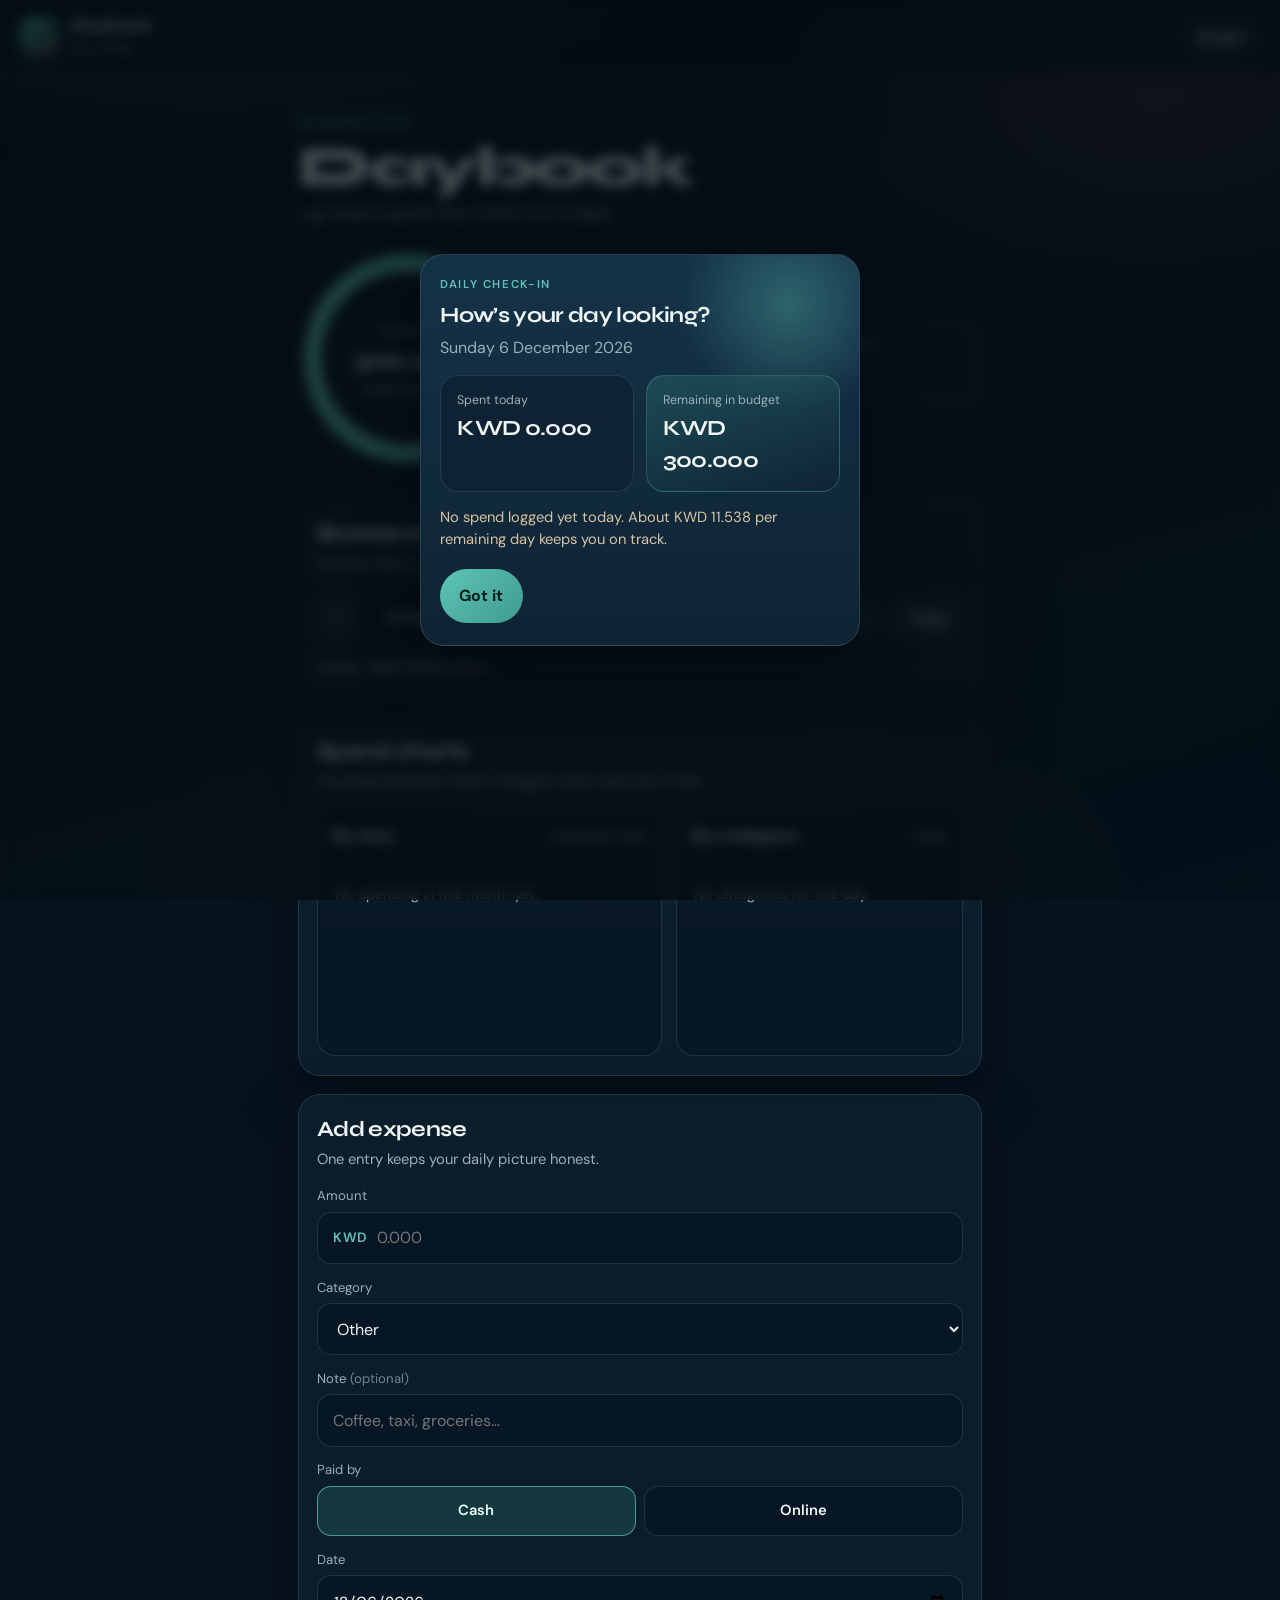
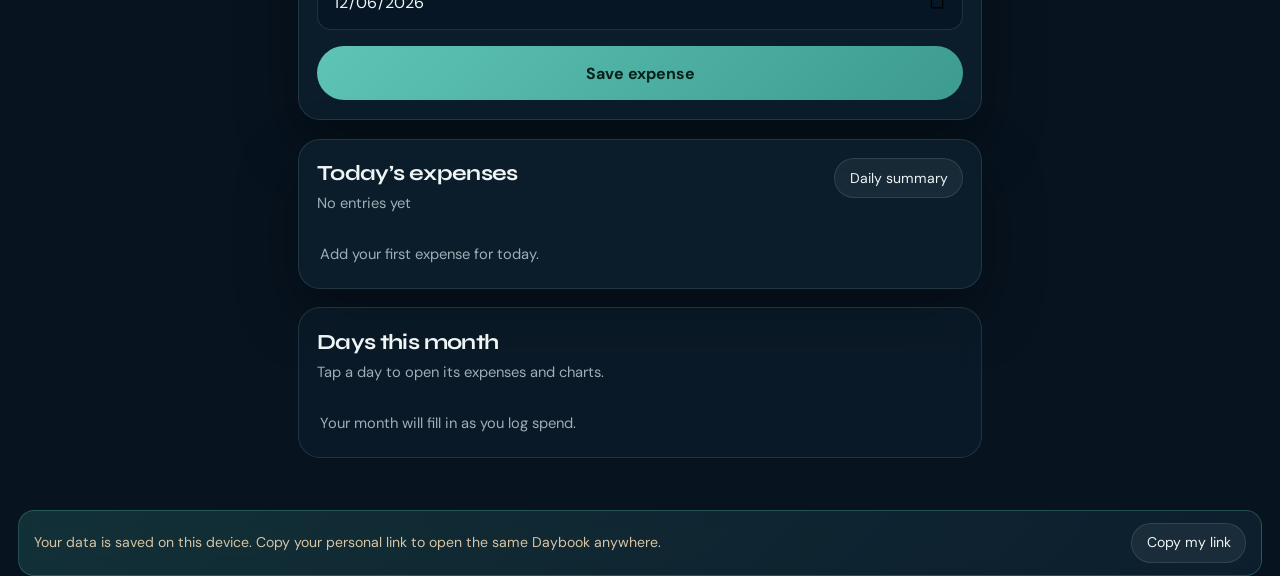
==== commit 28c235ef: "Make payment method toggles reliable with hidden inputs" ====
--- a/daybook/index.html
+++ b/daybook/index.html
@@ -177,32 +177,22 @@
           <span>Note <em>(optional)</em></span>
           <input id="noteInput" name="note" type="text" maxlength="80" placeholder="Coffee, taxi, groceries…" />
         </label>
-        <fieldset class="field pay-fieldset">
-          <legend>Paid by</legend>
-          <div class="choice-row" role="radiogroup" aria-label="Paid by">
-            <label class="choice">
-              <input type="radio" name="payBy" id="payByCash" value="cash" checked />
-              <span>Cash</span>
-            </label>
-            <label class="choice">
-              <input type="radio" name="payBy" id="payByOnline" value="online" />
-              <span>Online</span>
-            </label>
-          </div>
-        </fieldset>
-        <fieldset class="field pay-fieldset" id="cardTypeField" hidden>
-          <legend>Online method</legend>
-          <div class="choice-row" role="radiogroup" aria-label="Online method">
-            <label class="choice">
-              <input type="radio" name="cardType" id="cardDebit" value="debit" checked />
-              <span>Debit card</span>
-            </label>
-            <label class="choice">
-              <input type="radio" name="cardType" id="cardCredit" value="credit" />
-              <span>Credit card</span>
-            </label>
-          </div>
-        </fieldset>
+        <div class="field pay-fieldset">
+          <span id="payByLabel">Paid by</span>
+          <input type="hidden" id="payByInput" name="payBy" value="cash" />
+          <div class="choice-row" role="group" aria-labelledby="payByLabel">
+            <button type="button" class="choice-btn is-active" id="payByCash" data-pay-by="cash" aria-pressed="true">Cash</button>
+            <button type="button" class="choice-btn" id="payByOnline" data-pay-by="online" aria-pressed="false">Online</button>
+          </div>
+        </div>
+        <div class="field pay-fieldset" id="cardTypeField" hidden>
+          <span id="cardTypeLabel">Online method</span>
+          <input type="hidden" id="cardTypeInput" name="cardType" value="debit" />
+          <div class="choice-row" role="group" aria-labelledby="cardTypeLabel">
+            <button type="button" class="choice-btn is-active" id="cardDebit" data-card-type="debit" aria-pressed="true">Debit card</button>
+            <button type="button" class="choice-btn" id="cardCredit" data-card-type="credit" aria-pressed="false">Credit card</button>
+          </div>
+        </div>
         <label class="field">
           <span>Date</span>
           <input id="dateInput" name="date" type="date" required />
--- a/daybook/styles.css
+++ b/daybook/styles.css
@@ -301,6 +301,12 @@
   min-inline-size: 0;
 }
 
+/* Author display rules otherwise override the UA [hidden] stylesheet. */
+.pay-fieldset[hidden],
+.field[hidden] {
+  display: none !important;
+}
+
 .pay-fieldset legend {
   padding: 0;
   margin-bottom: 0.4rem;
@@ -312,37 +318,29 @@
   gap: 0.55rem;
 }
 
-.choice {
-  position: relative;
+.choice-btn {
   display: block;
-  cursor: pointer;
-}
-
-.choice input {
-  position: absolute;
-  opacity: 0;
-  pointer-events: none;
-}
-
-.choice span {
-  display: block;
+  width: 100%;
   text-align: center;
   border-radius: 14px;
   border: 1px solid var(--line);
   background: rgba(7, 19, 31, 0.55);
   padding: 0.85rem 0.7rem;
+  font: inherit;
   font-size: 0.92rem;
   font-weight: 600;
   color: var(--text);
+  cursor: pointer;
   transition: border-color 0.2s ease, background 0.2s ease, color 0.2s ease;
 }
 
-.choice input:focus-visible + span {
+.choice-btn:focus-visible {
   border-color: rgba(94, 196, 181, 0.55);
   box-shadow: 0 0 0 3px rgba(61, 155, 143, 0.18);
-}
-
-.choice input:checked + span {
+  outline: none;
+}
+
+.choice-btn.is-active {
   border-color: rgba(94, 196, 181, 0.7);
   background: rgba(61, 155, 143, 0.22);
   color: #e8fff9;
